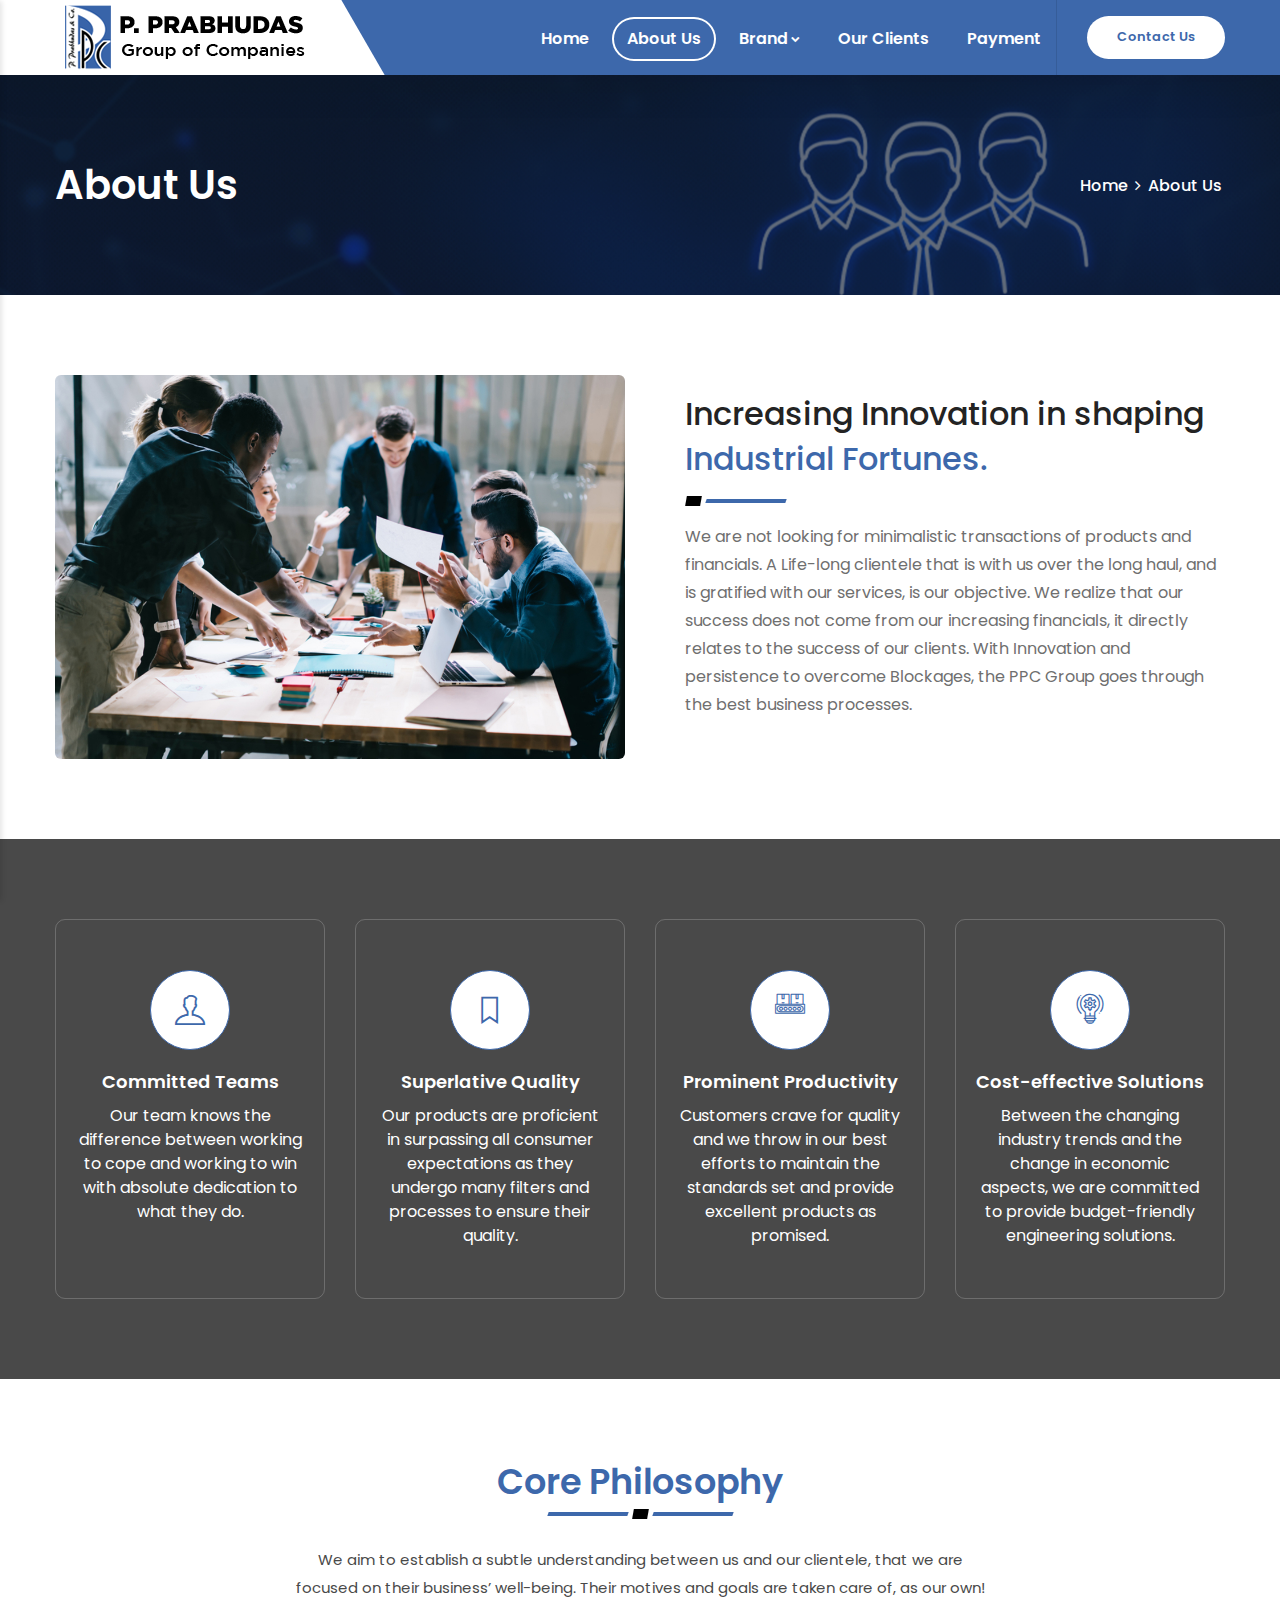
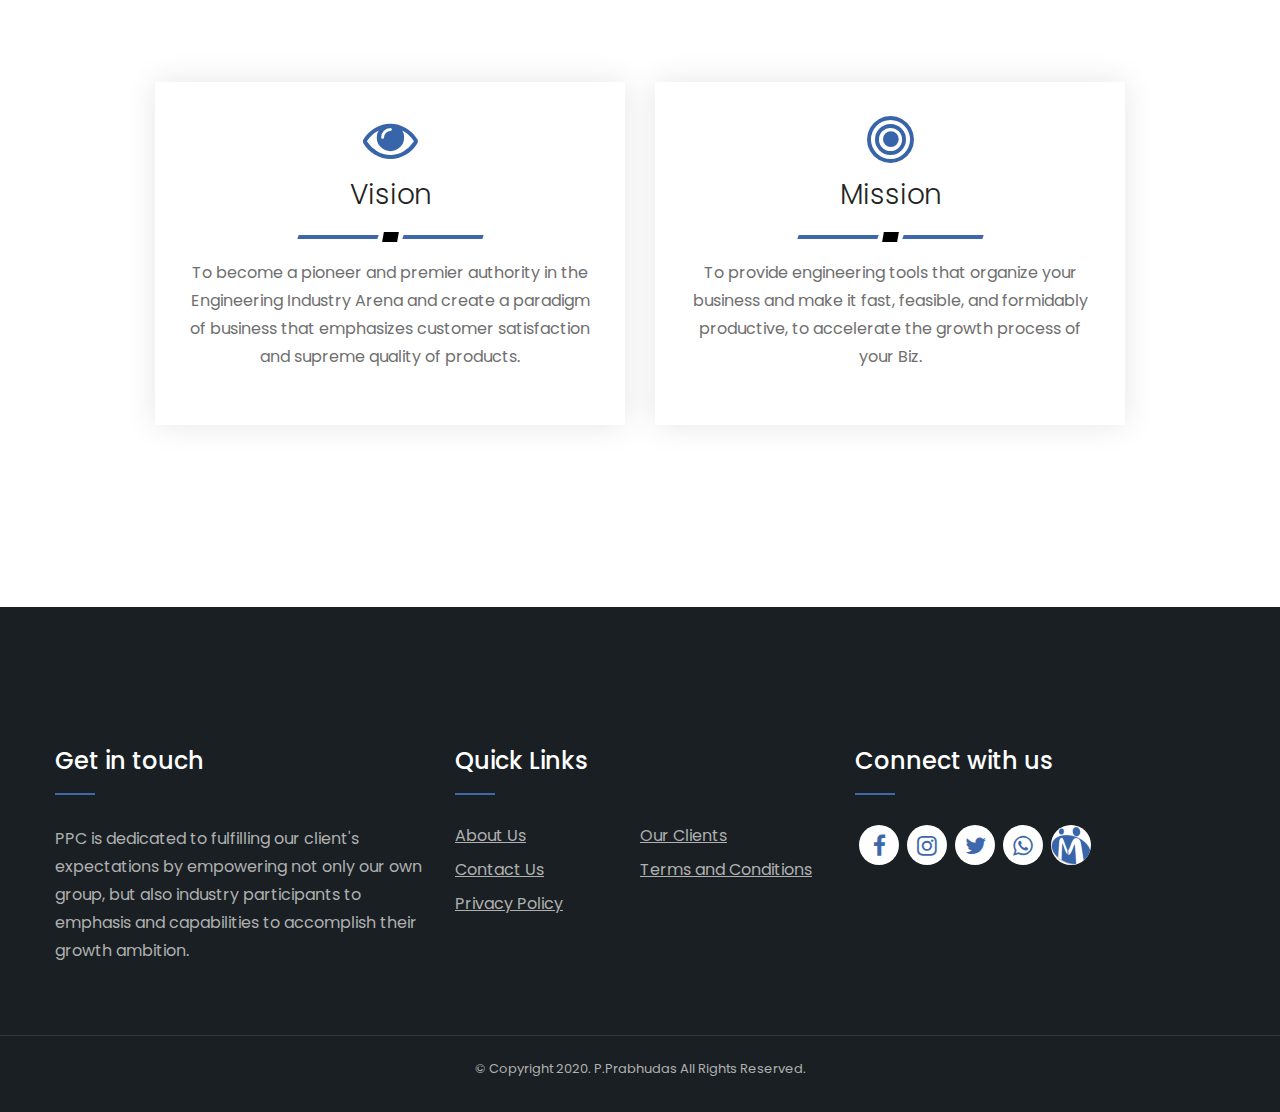
==== aboutus.html @ 8b1dc176 "template integrated" ====
<!DOCTYPE html>
<html lang="en">



<!-- Mirrored from ppcgroup.in/aboutus by HTTrack Website Copier/3.x [XR&CO'2014], Mon, 17 Feb 2025 06:10:16 GMT -->
<!-- Added by HTTrack --><meta http-equiv="content-type" content="text/html;charset=UTF-8" /><!-- /Added by HTTrack -->
<head>
	<meta charset="utf-8">
	<meta http-equiv="X-UA-Compatible" content="IE=edge">
	<meta name="keywords" content="" />
	<meta name="author" content="" />
	<meta name="robots" content="" />
	<meta name="description" content="P. Prabhudas Group of Companies" />
	<meta property="og:title" content="P. Prabhudas Group of Companies" />
	<meta property="og:description" content="P. Prabhudas Group of Companies" />
	<meta property="og:image" content="" />
	<meta name="format-detection" content="telephone=no">
	
	<!-- FAVICONS ICON -->
	<link rel="icon" href="assets/img/logo/favicon.png" type="image/x-icon" />
	<link rel="shortcut icon" type="image/x-icon" href="assets/img/logo/favicon.png" />
	
	<!-- PAGE TITLE HERE -->
	<title>P. Prabhudas Group of Companies</title>
	
	<!-- MOBILE SPECIFIC -->
	<meta name="viewport" content="width=device-width, initial-scale=1">
	
	<!--[if lt IE 9]>
	<script src="js/html5shiv.min.js"></script>
	<script src="js/respond.min.js"></script>
	<![endif]-->
	
		<!-- STYLESHEETS -->
	<link rel="stylesheet" type="text/css" href="assets/css/plugins.min.css">
	<link rel="stylesheet" type="text/css" href="assets/plugins/fontawesome/css/font-awesome.min.css">
	<link rel="stylesheet" type="text/css" href="assets/plugins/line-awesome/css/line-awesome.min.css">
	<link rel="stylesheet" type="text/css" href="assets/plugins/flaticon/flaticon.css">
	<link rel="stylesheet" type="text/css" href="assets/plugins/themify/themify-icons.css">
	<link rel="stylesheet" type="text/css" href="assets/css/style.min.css">
	<link class="skin" rel="stylesheet" type="text/css" href="assets/css/skin/skin-1.min.css">
	<link rel="stylesheet" type="text/css" href="assets/css/templete.min.css">
	<!-- Google Font -->
	<style>
	@import url('https://fonts.googleapis.com/css?family=Montserrat:100,100i,200,200i,300,300i,400,400i,500,500i,600,600i,700,700i,800,800i,900,900i|Open+Sans:300,300i,400,400i,600,600i,700,700i,800,800i|Playfair+Display:400,400i,700,700i,900,900i|Poppins:100,100i,200,200i,300,300i,400,400i,500,500i,600,600i,700,700i,800,800i,900,900i|Raleway:100,100i,200,200i,300,300i,400,400i,500,500i,600,600i,700,700i,800,800i,900,900i|Roboto+Condensed:300,300i,400,400i,700,700i|Roboto:100,100i,300,300i,400,400i,500,500i,700,700i,900,900i&amp;display=swap');
	</style>
	
	<!-- REVOLUTION SLIDER CSS -->
	<link rel="stylesheet" type="text/css" href="assets/plugins/revolution/revolution/css/revolution.min.css">
	
</head>
	<body id="bg">
	<div class="page-wraper">
		<div id="loading-area"></div>
		<!-- header -->
				<header class="site-header mo-left header navstyle2" style="height: 68px;">
		<!-- main header -->
        <div class="sticky-header main-bar-wraper header-curve navbar-expand-lg">
            <div class="main-bar clearfix bg-primary">
                <div class="container clearfix">
                    <!-- website logo -->
                    <div class="logo-header mostion logo-dark">
						<a href="index.html"><img src="assets/img/logo/logo.png" alt=""></a>
					</div>
                    <!-- nav toggle button -->
                    <button class="navbar-toggler collapsed navicon justify-content-end" type="button" data-toggle="collapse" data-target="#navbarNavDropdown" aria-controls="navbarNavDropdown" aria-expanded="false" aria-label="Toggle navigation">
						<span></span>
						<span></span>
						<span></span>
					</button>
                    <!-- extra nav -->
                  <div class="extra-nav">
						<a href="contactus.html" class="site-button">Contact Us</a>
                    </div>
					 
                    <!-- Quik search -->
                                       <!-- main nav -->
                    <div class="header-nav navbar-collapse collapse justify-content-end" id="navbarNavDropdown">
						<div class="logo-header d-md-block d-lg-none">
							<a href="index.html"><img src="assets/img/logo/logo.png" alt=""></a>
						</div>
                        <ul class="nav navbar-nav">	
							<li class=""><a href="index.html">Home </a></li>
							<li class="active"><a href="aboutus.html">About Us </a></li>
							<li class="">
									<a href="javascript:;">Brand<i class="fa fa-chevron-down"></i></a>
									<ul class="sub-menu">

																					<li><a href="https://www.bosch.com/"  target="_blank" >BOSCH</a>
											<!-- <li><a href="http://ppcgroup.in/brand_details/BOSCH">BOSCH</a> -->
														
										</li>
																					<li><a href="https://www.mbcc-group.com/"  target="_blank" > MASTER BUILDERS SOLUTIONS</a>
											<!-- <li><a href="http://ppcgroup.in/brand_details/+MASTER+BUILDERS+SOLUTIONS"> MASTER BUILDERS SOLUTIONS</a> -->
														
										</li>
																					<li><a href="https://www.cromwell.co.uk/"  target="_blank" >CROMWELL</a>
											<!-- <li><a href="http://ppcgroup.in/brand_details/CROMWELL">CROMWELL</a> -->
														
										</li>
																					<li><a href="#" >INGERSOLL RAND<i class="fa fa-angle-right"></i></a>
											<!-- <li><a href="http://ppcgroup.in/brand_details/INGERSOLL+RAND">INGERSOLL RAND<i class="fa fa-angle-right"></i></a> -->
																						<ul class="sub-menu tab-content">
																							<li>
													<a href="https://www.ingersollrand.com/en-in/air-compressor" target="_blank">Compressor System</a>
													
												</li>	
																								<li>
													<a href="https://www.ingersollrand.com/en-in/power-tools" target="_blank">Power Tools</a>
													
												</li>	
																								<li>
													<a href="https://www.ingersollrand.com/en-in/lifting-equipment-material-handling" target="_blank">Liffting & Material Handling</a>
													
												</li>	
																								<li>
													<a href="https://www.arozone.com/en-in" target="_blank">Air Operated Diaphragm &  Piston Pumps</a>
													
												</li>	
																							</ul>
														
										</li>
																					<li><a href="https://www.anjney.com/"  target="_blank" >ANJNEY TUBES INDIA</a>
											<!-- <li><a href="http://ppcgroup.in/brand_details/ANJNEY+TUBES+INDIA">ANJNEY TUBES INDIA</a> -->
														
										</li>
																					<li><a href="https://www.jungheinrich.in/"  target="_blank" >JUNGHEINRICH</a>
											<!-- <li><a href="http://ppcgroup.in/brand_details/JUNGHEINRICH">JUNGHEINRICH</a> -->
														
										</li>
																					<li><a href="https://www.grundfos.com/"  target="_blank" >GRUNDFOS</a>
											<!-- <li><a href="http://ppcgroup.in/brand_details/GRUNDFOS">GRUNDFOS</a> -->
														
										</li>
																					<li><a href="https://www.kaercher.com/in/"  target="_blank" >KARCHER</a>
											<!-- <li><a href="http://ppcgroup.in/brand_details/KARCHER">KARCHER</a> -->
														
										</li>
																					<li><a href="https://makita.in/"  target="_blank" >MAKITA</a>
											<!-- <li><a href="http://ppcgroup.in/brand_details/MAKITA">MAKITA</a> -->
														
										</li>
																					<li><a href="https://www.ipcworldwide.com/in/"  target="_blank" >IPC</a>
											<!-- <li><a href="http://ppcgroup.in/brand_details/IPC">IPC</a> -->
														
										</li>
																					<li><a href="https://www.fischer.in/en-in/"  target="_blank" >FISHCER</a>
											<!-- <li><a href="http://ppcgroup.in/brand_details/FISHCER">FISHCER</a> -->
														
										</li>
																					<li><a href="https://www.grindwellnorton.co.in/"  target="_blank" >GRINDWELL NORTON</a>
											<!-- <li><a href="http://ppcgroup.in/brand_details/GRINDWELL+NORTON">GRINDWELL NORTON</a> -->
														
										</li>
										
									</ul>
								</li>
								<li class=""><a href="ourclient.html">Our Clients</a></li>
								
								<li class=""><a href="payment.html">Payment</a></li>
							
						</ul>
						
                    </div>
                </div>
            </div>
        </div>
        <!-- main header END -->
    </header>
		<!-- header END -->
<!-- Content -->
    <div class="page-content bg-white">
		<!-- inner page banner -->
        <div class="dlab-bnr-inr overlay-black-middle text-center bg-pt" style="background-image:url(assets/img/banner/aboutus.jpg);">
            <div class="container">
                <div class="dlab-bnr-inr-entry align-m text-center">
                    <h1 class="text-white">About Us</h1>
					<!-- Breadcrumb row -->
					<div class="breadcrumb-row">
						<ul class="list-inline">
							<li><a href="index.html">Home</a></li>
							<li>About Us</li>
						</ul>
					</div>
					<!-- Breadcrumb row END -->
                </div>
            </div>
        </div>
        <!-- inner page banner END -->
        <!-- contact area -->
        <div class="content-block">
			<!-- About Services info -->
			<div class="section-full content-inner bg-white video-section" style="background-image:url('assets/images/background/bg-video.html');">
				<div class="container">
					<div class="section-content">
						<div class="row d-flex">
							<div class="col-lg-6 col-md-12 m-b30">
								<div class="video-bx">
									<img src="assets/img/compnay.jpg" alt="Signature">
									 
								</div>
							</div>
							<div class="col-lg-6 col-md-12 m-b30 align-self-center video-infobx">
								<div class="content-bx1">
									<h2 class="m-b15 title">Increasing Innovation in shaping <br><span class="text-primary"> Industrial Fortunes.</span></h2>
									<div class="dlab-separator-outer ">
								<div class="dlab-separator bg-black style-skew"></div>
							</div>
									<p class="">We are not looking for minimalistic transactions of products and financials. A Life-long clientele that is with us over the long haul, and is gratified with our services, is our objective. We realize that our success does not come from our increasing financials, it directly relates to the success of our clients. With Innovation and persistence to overcome Blockages, the PPC Group goes through the best business processes. </p>			
								</div>
							</div>
						</div>
					</div>
				</div>
			</div>
			<!-- About Services info END -->
			<!-- Counter -->
			<div class="section-full content-inner overlay-black-dark bg-img-fix" style="background-image:url(assets/images/background/bg1.html);">
                <div class="container">
                    <div class="section-content text-center text-white">
                         <div class="row">
                            <div class="col-lg-3 col-md-12 col-sm-12 m-b30">
                                <div class="counter-style-5">
                                    <div class="">
										<!-- <span class="counter">6810</span> -->
                                        <div class="icon-bx-sm text-primary bg-white radius border-1 m-b20"> <a href="#" class="icon-cell text-primary"><i class="ti-user"></i></a> </div>
									</div>
                                    <h5 class="text-center">Committed Teams</h5>
									<span class="counter-text">Our team knows the difference between working to cope and working to win with absolute dedication to what they do. <br> <br> </span>
                                </div>
                            </div>
                            <div class="col-lg-3 col-md-12 col-sm-12 m-b30">
                                <div class="counter-style-5">
									<div class="">
                                    <div class="icon-bx-sm text-primary bg-white radius border-1 m-b20"> <a href="#" class="icon-cell text-primary"><i class="ti-bookmark"></i></a> </div>
									</div>
                                    <h5 class="text-center">Superlative Quality</h5>
									<span class="counter-text">Our products are proficient in surpassing all consumer expectations as they undergo many filters and processes to ensure their quality.</span>
								</div>
                            </div>
                            <div class="col-lg-3 col-md-12 col-sm-12 m-b30">
                                <div class="counter-style-5">
									<div class="">
                                    <div class="icon-bx-sm text-primary bg-white radius border-1 m-b20"> <a href="#" class="icon-cell text-primary"><i class="flaticon-product"></i></a> </div>
                                    <h5 class="text-center">Prominent Productivity</h5>
									</div>
									<span class="counter-text">Customers crave for quality and we throw in our best efforts to maintain the standards set and provide excellent products as promised.</span>
								</div>
                            </div>
                            <div class="col-lg-3 col-md-12 col-sm-12 m-b30">
                                <div class="counter-style-5">
									<div class="">
									<div class="icon-bx-sm text-primary bg-white radius border-1 m-b20"> <a href="#" class="icon-cell text-primary"><i class="flaticon-idea"></i></a> </div>
                                    <h5 class="text-center">Cost-effective Solutions</h5>
									</div>
									<span class="counter-text">Between the changing industry trends and the change in economic aspects, we are committed to provide budget-friendly engineering solutions.</span>
								</div>
                            </div>
                        </div>
                    </div>
                </div>
            </div>
			<!-- Counter END -->
		
			<!-- Price Table -->
			<div class="section-full content-inner-2 bg-white">
				<div class="container">
					<div class="section-head text-black text-center">
                        <h2 class="title text-primary">Core <span class="text-primary">Philosophy</span></h2>
						<div class="dlab-separator-outer ">
								<div class="dlab-separator bg-black style-skew"></div>
							</div>
                        <!-- <h2 class="title"></h2> -->
						<p>We aim to establish a subtle understanding between us and our clientele, that we are focused on their business’ well-being. Their motives and goals are taken care of, as our own! </p>
					</div>
 

					<div class="section-content box-sort-in button-example pricingtable-style2-area m-t80">
						<div class="pricingtable-row">
							<div class="row max-w1000 m-auto">
								<div class="col-sm-12 col-md-6 col-lg-6 ">
									<div class="pricingtable-wrapper style2 bg-white">
										<div class="pricingtable-inner">
											<div class="pricingtable-price"> 
                                                <i class="fa fa-eye custom-cs"></i>
												<h3 class="font-weight-300 m-t10">Vision</h3>
												<div class="dlab-separator-outer ">
								<div class="dlab-separator bg-black style-skew"></div>
							</div>
											</div>
											<p>To become a pioneer and premier authority in the Engineering Industry Arena and create a paradigm of business that emphasizes customer satisfaction and supreme quality of products.</p>
											<div class="m-t20"> 
												<!-- <a href="#" class="site-button radius-xl"><span class="p-lr30">Sign Up</span></a>  -->
											</div>
										</div>
									</div>
								</div>
							 
								<div class="col-sm-12 col-md-6 col-lg-6  ">
									<div class="pricingtable-wrapper style2 bg-white">
										<div class="pricingtable-inner">
											<div class="pricingtable-price"> 
												<i class="fa fa-bullseye custom-cs"></i>
												<h3 class="font-weight-300 m-t10 ">Mission</h3>
												<div class="dlab-separator-outer ">
								<div class="dlab-separator bg-black style-skew"></div>
							</div>
                                             
											</div>
											<p>To provide engineering tools that organize your business and make it fast, feasible, and formidably productive, to accelerate the growth process of your Biz.</p>
											<div class="m-t20"> 
												<!-- <a href="#" class="site-button radius-xl"><span class="p-lr30">Sign Up</span></a>  -->
											</div>
										</div>
									</div>
								</div>
							</div>
						</div>
					</div>
				</div>
			</div>
			<!-- Price Table END -->
		 
		</div>
		<!-- contact area END -->
    </div>
    <!-- Content END -->


    

    <!-- Footer -->
    <footer class="site-footer style1">
        <!-- newsletter part -->
        <div class="dlab-newsletter">
            <div class="container">
                <div class="ft-contact wow fadeIn" data-wow-duration="2s" data-wow-delay="0.6s">
					<div class="ft-contact-bx">
						<img src="assets/images/icon/icon1.png" alt=""/>
						<h4 class="title">Address</h4>
						<p>'Power House', 3/12, Bhaktinagar Station Plot, Rajkot - 360002</p>
					</div>
					<div class="ft-contact-bx">
						<img src="assets/images/icon/icon2.png" alt=""/>
						<h4 class="title">Phone</h4>
						<p>0281-2461130 / 2461131</p>
					</div>
					<div class="ft-contact-bx">
						<img src="assets/images/icon/icon3.png" alt=""/>
						<h4 class="title">Email Contact</h4>
						<p>ir@ppcgroup.in <br> bosch@ppcgroup.in</p>
					</div>
				</div>
            </div>
        </div>
        <!-- footer top part -->
        <div class="footer-top" style="background-image:url(assets/images/background/bg2.html); background-size: contain;">
            <div class="container">
                <div class="row">
                    <div class="col-md-4 col-sm-12">
                        <div class="widget widget_about">
							<h4 class="footer-title">Get in touch</h4>
                            <!-- <p>We P.Prabhudas Group are committed to providing best-in-class products and services from our Diversified business to our strong customer base.</p>  -->
                            <p>PPC is dedicated to fulfilling our client's expectations by empowering not only our own group, but also industry participants to emphasis and capabilities to accomplish their growth ambition.</p>
                        </div>
                    </div>
                    <div class="col-md-4 col-sm-12">
                        <div class="widget">
                            <h4 class="footer-title">Quick Links</h4>
                            <ul class="list-2">
                            <li><a href="aboutus.html">About Us </a></li>
							<!-- <li><a href="http://ppcgroup.in/products">Product</a></li> -->
							<li><a href="ourclient.html">Our Clients</a></li>
							<li><a href="contactus.html">Contact Us</a></li>
                            <li><a href="Term-Conditions.html">Terms and Conditions</a></li>
                            <li><a href="Privacy-Policy.html">Privacy Policy</a></li>
                            
                        </ul>
                        </div>
                    </div>
                    <div class="col-md-4 col-sm-12">
                        <div class="widget widget_subscribe">
                            <h4 class="footer-title">Connect with us</h4>
							<ul class="soc_link">
                                <li><a href="https://www.facebook.com/ppcgrouprj" target="_blank" class="site-button facebook sharp "><i class="fa fa-facebook fot_so_ic"></i></a></li>
                                <li><a href="https://www.instagram.com/prabhudas_ppc/?hl=en" target="_blank" class="site-button instagram sharp "><i class="fa fa-instagram fot_so_ic"></i></a></li>
                                <li><a href="https://twitter.com/PrabhudasOf" target="_blank" class="site-button twitter sharp "><i class="fa fa-twitter fot_so_ic"></i></a></li>
                                <li><a href="https://api.whatsapp.com/send?phone=9824210451&amp;text=Hi,+Welcome+to+PPC" target="_blank" class="site-button whatsapp sharp "><i class="fa fa-whatsapp fot_so_ic"></i></a></li>
                                <li><a href="https://www.indiamart.com/p-prabhudas-engineering-limited/?pos=1&amp;kwd=p%20prabhudas%20engineering%20pvt%20ltd&amp;tags=||||7423.2134||company" target="_blank"><img class="ind-mart" src="assets/img/indiamart-og1.png" alt=""></a></li>
                            </ul>
                            
                        </div>
                    </div>
                </div>
            </div>
        </div>
        <!-- footer bottom part -->
        <div class="footer-bottom footer-line">
            <div class="container">
                <div class="footer-bottom-in">
                    <div ><a href="index.html"><p class="text-c">© Copyright 2020. P.Prabhudas All Rights Reserved.</p></a></div>
               
					<!-- <div class="footer-bottom-social">
						<ul class="dlab-social-icon dez-border">
							<li><a class="fa fa-facebook" href="#"></a></li>
							<li><a class="fa fa-twitter" href="#"></a></li>
							<li><a class="fa fa-linkedin" href="#"></a></li>
							<li><a class="fa fa-pinterest" href="#"></a></li>
						</ul>
					</div> -->
                </div>
            </div>
        </div>
    </footer>
    <!-- Footer END -->
    <button class="scroltop icon-up" type="button"><i class="fa fa-arrow-up"></i></button>
</div>
<!-- JAVASCRIPT FILES ========================================= -->
<script src="assets/js/combining.js"></script><!-- CONTACT JS  -->
<script src="assets/js/jquery.lazy.min.js"></script>
<!-- REVOLUTION JS FILES -->
<script src="assets/plugins/revolution/revolution/js/jquery.themepunch.tools.min.js"></script>
<script src="assets/plugins/revolution/revolution/js/jquery.themepunch.revolution.min.js"></script>
<script src="assets/js/rev.slider.js"></script>
<script>
jQuery(document).ready(function() {
	'use strict';
	dz_rev_slider_2();	
	$('.lazy').Lazy();
});	/*ready*/
</script>
</body>



<!-- Mirrored from ppcgroup.in/aboutus by HTTrack Website Copier/3.x [XR&CO'2014], Mon, 17 Feb 2025 06:10:21 GMT -->
</html>
---- assets/plugins/line-awesome/css/line-awesome.min.css ----
/*!
 *  Line Awesome 1.1.0 by @icons_8 - https://icons8.com/line-awesome
 *  License - https://icons8.com/good-boy-license/ (Font: SIL OFL 1.1, CSS: MIT License)
 *
 * Made with love by Icons8 [ https://icons8.com/ ] using FontCustom [ https://github.com/FontCustom/fontcustom ]
 *
 * Contacts:
 *    [ https://icons8.com/contact ]
 *
 * Follow Icon8 on
 *    Twitter [ https://twitter.com/icons_8 ]
 *    Facebook [ https://www.facebook.com/Icons8 ]
 *    Google+ [ https://plus.google.com/+Icons8 ]
 *    GitHub [ https://github.com/icons8 ]
 */.la,.la-stack{display:inline-block}.la-fw,.la-li{text-align:center}@font-face{font-family:LineAwesome;src:url(../fonts/line-awesomeeb4feb4f.eot?v=1.1.);src:url(../fonts/line-awesome01760176.eot??v=1.1.#iefix) format("embedded-opentype"),url(../fonts/line-awesomeeb4feb4f.woff2?v=1.1.) format("woff2"),url(../fonts/line-awesomeeb4feb4f.woff?v=1.1.) format("woff"),url(../fonts/line-awesomeeb4feb4f.ttf?v=1.1.) format("truetype"),url(../fonts/line-awesomeeb4feb4f.svg?v=1.1.#fa) format("svg");font-weight:400;font-style:normal}@media screen and (-webkit-min-device-pixel-ratio:0){@font-face{font-family:LineAwesome;src:url(../fonts/line-awesomeeb4feb4f.svg?v=1.1.#fa) format("svg")}}.la{font:normal normal normal 16px/1 LineAwesome;font-size:inherit;text-decoration:inherit;text-rendering:optimizeLegibility;text-transform:none;-moz-osx-font-smoothing:grayscale;-webkit-font-smoothing:antialiased;font-smoothing:antialiased}.la-lg{font-size:1.33333333em;line-height:.75em;vertical-align:-15%}.la-2x{font-size:2em}.la-3x{font-size:3em}.la-4x{font-size:4em}.la-5x{font-size:5em}.la-fw{width:1.28571429em}.la-ul{padding-left:0;margin-left:2.14285714em;list-style-type:none}.la-ul>li{position:relative}.la-li{position:absolute;left:-2.14285714em;width:2.14285714em;top:.14285714em}.la-li.la-lg{left:-1.85714286em}.la-border{padding:.2em .25em .15em;border:.08em solid #eee;border-radius:.1em}.pull-right{float:right}.pull-left{float:left}.li.pull-left{margin-right:.3em}.li.pull-right{margin-left:.3em}.la-spin{-webkit-animation:fa-spin 2s infinite linear;animation:fa-spin 2s infinite linear}@-webkit-keyframes fa-spin{0%{-webkit-transform:rotate(0);transform:rotate(0)}100%{-webkit-transform:rotate(359deg);transform:rotate(359deg)}}@keyframes fa-spin{0%{-webkit-transform:rotate(0);transform:rotate(0)}100%{-webkit-transform:rotate(359deg);transform:rotate(359deg)}}.la-rotate-90{filter:progid:DXImageTransform.Microsoft.BasicImage(rotation=1);-webkit-transform:rotate(90deg);-ms-transform:rotate(90deg);transform:rotate(90deg)}.la-rotate-180{filter:progid:DXImageTransform.Microsoft.BasicImage(rotation=2);-webkit-transform:rotate(180deg);-ms-transform:rotate(180deg);transform:rotate(180deg)}.la-rotate-270{filter:progid:DXImageTransform.Microsoft.BasicImage(rotation=3);-webkit-transform:rotate(270deg);-ms-transform:rotate(270deg);transform:rotate(270deg)}.la-flip-horizontal{filter:progid:DXImageTransform.Microsoft.BasicImage(rotation=0, mirror=1);-webkit-transform:scale(-1,1);-ms-transform:scale(-1,1);transform:scale(-1,1)}.la-flip-vertical{filter:progid:DXImageTransform.Microsoft.BasicImage(rotation=2, mirror=1);-webkit-transform:scale(1,-1);-ms-transform:scale(1,-1);transform:scale(1,-1)}:root .la-flip-horizontal,:root .la-flip-vertical,:root .la-rotate-180,:root .la-rotate-270,:root .la-rotate-90{filter:none}.la-stack{position:relative;width:2em;height:2em;line-height:2em;vertical-align:middle}.la-stack-1x,.la-stack-2x{position:absolute;left:0;width:100%;text-align:center}.la-stack-1x{line-height:inherit}.la-stack-2x{font-size:2em}.la-inverse{color:#fff}.la-500px:before{content:"\f100"}.la-adjust:before{content:"\f101"}.la-adn:before{content:"\f102"}.la-align-center:before{content:"\f103"}.la-align-justify:before{content:"\f104"}.la-align-left:before{content:"\f105"}.la-align-right:before{content:"\f106"}.la-amazon:before{content:"\f107"}.la-ambulance:before{content:"\f108"}.la-anchor:before{content:"\f109"}.la-android:before{content:"\f10a"}.la-angellist:before{content:"\f10b"}.la-angle-double-down:before{content:"\f10c"}.la-angle-double-left:before{content:"\f10d"}.la-angle-double-right:before{content:"\f10e"}.la-angle-double-up:before{content:"\f10f"}.la-angle-down:before{content:"\f110"}.la-angle-left:before{content:"\f111"}.la-angle-right:before{content:"\f112"}.la-angle-up:before{content:"\f113"}.la-apple:before{content:"\f114"}.la-archive:before{content:"\f115"}.la-area-chart:before{content:"\f116"}.la-arrow-circle-down:before{content:"\f117"}.la-arrow-circle-left:before{content:"\f118"}.la-arrow-circle-o-down:before{content:"\f119"}.la-arrow-circle-o-left:before{content:"\f11a"}.la-arrow-circle-o-right:before{content:"\f11b"}.la-arrow-circle-o-up:before{content:"\f11c"}.la-arrow-circle-right:before{content:"\f11d"}.la-arrow-circle-up:before{content:"\f11e"}.la-arrow-down:before{content:"\f11f"}.la-arrow-left:before{content:"\f120"}.la-arrow-right:before{content:"\f121"}.la-arrow-up:before{content:"\f122"}.la-arrows:before{content:"\f123"}.la-arrows-alt:before{content:"\f124"}.la-arrows-h:before{content:"\f125"}.la-arrows-v:before{content:"\f126"}.la-asterisk:before{content:"\f127"}.la-at:before{content:"\f128"}.la-automobile:before{content:"\f129"}.la-backward:before{content:"\f12a"}.la-balance-scale:before{content:"\f12b"}.la-ban:before{content:"\f12c"}.la-bank:before{content:"\f12d"}.la-bar-chart:before{content:"\f12e"}.la-bar-chart-o:before{content:"\f12f"}.la-barcode:before{content:"\f130"}.la-bars:before{content:"\f131"}.la-battery-0:before{content:"\f132"}.la-battery-1:before{content:"\f133"}.la-battery-2:before{content:"\f134"}.la-battery-3:before{content:"\f135"}.la-battery-4:before{content:"\f136"}.la-battery-empty:before{content:"\f137"}.la-battery-full:before{content:"\f138"}.la-battery-half:before{content:"\f139"}.la-battery-quarter:before{content:"\f13a"}.la-battery-three-quarters:before{content:"\f13b"}.la-bed:before{content:"\f13c"}.la-beer:before{content:"\f13d"}.la-behance:before{content:"\f13e"}.la-behance-square:before{content:"\f13f"}.la-bell:before{content:"\f140"}.la-bell-o:before{content:"\f141"}.la-bell-slash:before{content:"\f142"}.la-bell-slash-o:before{content:"\f143"}.la-bicycle:before{content:"\f144"}.la-binoculars:before{content:"\f145"}.la-birthday-cake:before{content:"\f146"}.la-bitbucket:before{content:"\f147"}.la-bitbucket-square:before{content:"\f148"}.la-bitcoin:before{content:"\f149"}.la-black-tie:before{content:"\f14a"}.la-bold:before{content:"\f14b"}.la-bolt:before{content:"\f14c"}.la-bomb:before{content:"\f14d"}.la-book:before{content:"\f14e"}.la-bookmark:before{content:"\f14f"}.la-bookmark-o:before{content:"\f150"}.la-briefcase:before{content:"\f151"}.la-btc:before{content:"\f152"}.la-bug:before{content:"\f153"}.la-building:before{content:"\f154"}.la-building-o:before{content:"\f155"}.la-bullhorn:before{content:"\f156"}.la-bullseye:before{content:"\f157"}.la-bus:before{content:"\f158"}.la-buysellads:before{content:"\f159"}.la-cab:before{content:"\f15a"}.la-calculator:before{content:"\f15b"}.la-calendar:before{content:"\f15c"}.la-calendar-check-o:before{content:"\f15d"}.la-calendar-minus-o:before{content:"\f15e"}.la-calendar-o:before{content:"\f15f"}.la-calendar-plus-o:before{content:"\f160"}.la-calendar-times-o:before{content:"\f161"}.la-camera:before{content:"\f162"}.la-camera-retro:before{content:"\f163"}.la-car:before{content:"\f164"}.la-caret-down:before{content:"\f165"}.la-caret-left:before{content:"\f166"}.la-caret-right:before{content:"\f167"}.la-caret-square-o-down:before,.la-toggle-down:before{content:"\f168"}.la-caret-square-o-left:before,.la-toggle-left:before{content:"\f169"}.la-caret-square-o-right:before,.la-toggle-right:before{content:"\f16a"}.la-caret-square-o-up:before,.la-toggle-up:before{content:"\f16b"}.la-caret-up:before{content:"\f16c"}.la-cart-arrow-down:before{content:"\f16d"}.la-cart-plus:before{content:"\f16e"}.la-cc:before{content:"\f16f"}.la-cc-amex:before{content:"\f170"}.la-cc-diners-club:before{content:"\f171"}.la-cc-discover:before{content:"\f172"}.la-cc-jcb:before{content:"\f173"}.la-cc-mastercard:before{content:"\f174"}.la-cc-paypal:before{content:"\f175"}.la-cc-stripe:before{content:"\f176"}.la-cc-visa:before{content:"\f177"}.la-certificate:before{content:"\f178"}.la-chain:before{content:"\f179"}.la-chain-broken:before{content:"\f17a"}.la-check:before{content:"\f17b"}.la-check-circle:before{content:"\f17c"}.la-check-circle-o:before{content:"\f17d"}.la-check-square:before{content:"\f17e"}.la-check-square-o:before{content:"\f17f"}.la-chevron-circle-down:before{content:"\f180"}.la-chevron-circle-left:before{content:"\f181"}.la-chevron-circle-right:before{content:"\f182"}.la-chevron-circle-up:before{content:"\f183"}.la-chevron-down:before{content:"\f184"}.la-chevron-left:before{content:"\f185"}.la-chevron-right:before{content:"\f186"}.la-chevron-up:before{content:"\f187"}.la-child:before{content:"\f188"}.la-chrome:before{content:"\f189"}.la-circle:before{content:"\f18a"}.la-circle-o:before{content:"\f18b"}.la-circle-o-notch:before{content:"\f18c"}.la-circle-thin:before{content:"\f18d"}.la-clipboard:before{content:"\f18e"}.la-clock-o:before{content:"\f18f"}.la-clone:before{content:"\f190"}.la-close:before{content:"\f191"}.la-cloud:before{content:"\f192"}.la-cloud-download:before{content:"\f193"}.la-cloud-upload:before{content:"\f194"}.la-cny:before{content:"\f195"}.la-code:before{content:"\f196"}.la-code-fork:before{content:"\f197"}.la-codepen:before{content:"\f198"}.la-coffee:before{content:"\f199"}.la-cog:before{content:"\f19a"}.la-cogs:before{content:"\f19b"}.la-columns:before{content:"\f19c"}.la-comment:before{content:"\f19d"}.la-comment-o:before{content:"\f19e"}.la-commenting:before{content:"\f19f"}.la-commenting-o:before{content:"\f1a0"}.la-comments:before{content:"\f1a1"}.la-comments-o:before{content:"\f1a2"}.la-compass:before{content:"\f1a3"}.la-compress:before{content:"\f1a4"}.la-connectdevelop:before{content:"\f1a5"}.la-contao:before{content:"\f1a6"}.la-copy:before{content:"\f1a7"}.la-copyright:before{content:"\f1a8"}.la-creative-commons:before{content:"\f1a9"}.la-credit-card:before{content:"\f1aa"}.la-crop:before{content:"\f1ab"}.la-crosshairs:before{content:"\f1ac"}.la-css3:before{content:"\f1ad"}.la-cube:before{content:"\f1ae"}.la-cubes:before{content:"\f1af"}.la-cut:before{content:"\f1b0"}.la-cutlery:before{content:"\f1b1"}.la-dashboard:before{content:"\f1b2"}.la-dashcube:before{content:"\f1b3"}.la-database:before{content:"\f1b4"}.la-dedent:before{content:"\f1b5"}.la-delicious:before{content:"\f1b6"}.la-desktop:before{content:"\f1b7"}.la-deviantart:before{content:"\f1b8"}.la-diamond:before{content:"\f1b9"}.la-digg:before{content:"\f1ba"}.la-dollar:before{content:"\f1bb"}.la-dot-circle-o:before{content:"\f1bc"}.la-download:before{content:"\f1bd"}.la-dribbble:before{content:"\f1be"}.la-dropbox:before{content:"\f1bf"}.la-drupal:before{content:"\f1c0"}.la-edit:before{content:"\f1c1"}.la-eject:before{content:"\f1c2"}.la-ellipsis-h:before{content:"\f1c3"}.la-ellipsis-v:before{content:"\f1c4"}.la-empire:before,.la-ge:before{content:"\f1c5"}.la-envelope:before{content:"\f1c6"}.la-envelope-o:before{content:"\f1c7"}.la-envelope-square:before{content:"\f1c8"}.la-eraser:before{content:"\f1c9"}.la-eur:before{content:"\f1ca"}.la-euro:before{content:"\f1cb"}.la-exchange:before{content:"\f1cc"}.la-exclamation:before{content:"\f1cd"}.la-exclamation-circle:before{content:"\f1ce"}.la-exclamation-triangle:before{content:"\f1cf"}.la-expand:before{content:"\f1d0"}.la-expeditedssl:before{content:"\f1d1"}.la-external-link:before{content:"\f1d2"}.la-external-link-square:before{content:"\f1d3"}.la-eye:before{content:"\f1d4"}.la-eye-slash:before{content:"\f1d5"}.la-eyedropper:before{content:"\f1d6"}.la-facebook-f:before,.la-facebook:before{content:"\f1d7"}.la-facebook-official:before{content:"\f1d8"}.la-facebook-square:before{content:"\f1d9"}.la-fast-backward:before{content:"\f1da"}.la-fast-forward:before{content:"\f1db"}.la-fax:before{content:"\f1dc"}.la-female:before{content:"\f1dd"}.la-fighter-jet:before{content:"\f1de"}.la-file:before{content:"\f1df"}.la-file-archive-o:before{content:"\f1e0"}.la-file-audio-o:before{content:"\f1e1"}.la-file-code-o:before{content:"\f1e2"}.la-file-excel-o:before{content:"\f1e3"}.la-file-image-o:before{content:"\f1e4"}.la-file-movie-o:before{content:"\f1e5"}.la-file-o:before{content:"\f1e6"}.la-file-pdf-o:before{content:"\f1e7"}.la-file-photo-o:before{content:"\f1e8"}.la-file-picture-o:before{content:"\f1e9"}.la-file-powerpoint-o:before{content:"\f1ea"}.la-file-sound-o:before{content:"\f1eb"}.la-file-text:before{content:"\f1ec"}.la-file-text-o:before{content:"\f1ed"}.la-file-video-o:before{content:"\f1ee"}.la-file-word-o:before{content:"\f1ef"}.la-file-zip-o:before{content:"\f1f0"}.la-files-o:before{content:"\f1f1"}.la-film:before{content:"\f1f2"}.la-filter:before{content:"\f1f3"}.la-fire:before{content:"\f1f4"}.la-fire-extinguisher:before{content:"\f1f5"}.la-firefox:before{content:"\f1f6"}.la-flag:before{content:"\f1f7"}.la-flag-checkered:before{content:"\f1f8"}.la-flag-o:before{content:"\f1f9"}.la-flash:before{content:"\f1fa"}.la-flask:before{content:"\f1fb"}.la-flickr:before{content:"\f1fc"}.la-floppy-o:before{content:"\f1fd"}.la-folder:before{content:"\f1fe"}.la-folder-o:before{content:"\f1ff"}.la-folder-open:before{content:"\f200"}.la-folder-open-o:before{content:"\f201"}.la-font:before{content:"\f202"}.la-fonticons:before{content:"\f203"}.la-forumbee:before{content:"\f204"}.la-forward:before{content:"\f205"}.la-foursquare:before{content:"\f206"}.la-frown-o:before{content:"\f207"}.la-futbol-o:before,.la-soccer-ball-o:before{content:"\f208"}.la-gamepad:before{content:"\f209"}.la-gavel:before{content:"\f20a"}.la-gbp:before{content:"\f20b"}.la-gear:before{content:"\f20c"}.la-gears:before{content:"\f20d"}.la-genderless:before{content:"\f20e"}.la-get-pocket:before{content:"\f20f"}.la-gg:before{content:"\f210"}.la-gg-circle:before{content:"\f211"}.la-gift:before{content:"\f212"}.la-git:before{content:"\f213"}.la-git-square:before{content:"\f214"}.la-github:before{content:"\f215"}.la-github-alt:before{content:"\f216"}.la-github-square:before{content:"\f217"}.la-glass:before{content:"\f218"}.la-globe:before{content:"\f219"}.la-google:before{content:"\f21a"}.la-google-plus:before{content:"\f21b"}.la-google-plus-square:before{content:"\f21c"}.la-google-wallet:before{content:"\f21d"}.la-graduation-cap:before{content:"\f21e"}.la-gittip:before,.la-gratipay:before{content:"\f21f"}.la-group:before{content:"\f220"}.la-h-square:before{content:"\f221"}.la-hacker-news:before{content:"\f222"}.la-hand-grab-o:before{content:"\f223"}.la-hand-lizard-o:before{content:"\f224"}.la-hand-o-down:before{content:"\f225"}.la-hand-o-left:before{content:"\f226"}.la-hand-o-right:before{content:"\f227"}.la-hand-o-up:before{content:"\f228"}.la-hand-paper-o:before{content:"\f229"}.la-hand-peace-o:before{content:"\f22a"}.la-hand-pointer-o:before{content:"\f22b"}.la-hand-rock-o:before{content:"\f22c"}.la-hand-scissors-o:before{content:"\f22d"}.la-hand-spock-o:before{content:"\f22e"}.la-hand-stop-o:before{content:"\f22f"}.la-hdd-o:before{content:"\f230"}.la-header:before{content:"\f231"}.la-headphones:before{content:"\f232"}.la-heart:before{content:"\f233"}.la-heart-o:before{content:"\f234"}.la-heartbeat:before{content:"\f235"}.la-history:before{content:"\f236"}.la-home:before{content:"\f237"}.la-hospital-o:before{content:"\f238"}.la-hotel:before{content:"\f239"}.la-hourglass:before{content:"\f23a"}.la-hourglass-1:before{content:"\f23b"}.la-hourglass-2:before{content:"\f23c"}.la-hourglass-3:before{content:"\f23d"}.la-hourglass-end:before{content:"\f23e"}.la-hourglass-half:before{content:"\f23f"}.la-hourglass-o:before{content:"\f240"}.la-hourglass-start:before{content:"\f241"}.la-houzz:before{content:"\f242"}.la-html5:before{content:"\f243"}.la-i-cursor:before{content:"\f244"}.la-ils:before{content:"\f245"}.la-image:before{content:"\f246"}.la-inbox:before{content:"\f247"}.la-indent:before{content:"\f248"}.la-industry:before{content:"\f249"}.la-info:before{content:"\f24a"}.la-info-circle:before{content:"\f24b"}.la-inr:before{content:"\f24c"}.la-instagram:before{content:"\f24d"}.la-institution:before{content:"\f24e"}.la-internet-explorer:before{content:"\f24f"}.la-ioxhost:before{content:"\f250"}.la-italic:before{content:"\f251"}.la-joomla:before{content:"\f252"}.la-jpy:before{content:"\f253"}.la-jsfiddle:before{content:"\f254"}.la-key:before{content:"\f255"}.la-keyboard-o:before{content:"\f256"}.la-krw:before{content:"\f257"}.la-language:before{content:"\f258"}.la-laptop:before{content:"\f259"}.la-lastfm:before{content:"\f25a"}.la-lastfm-square:before{content:"\f25b"}.la-leaf:before{content:"\f25c"}.la-leanpub:before{content:"\f25d"}.la-legal:before{content:"\f25e"}.la-lemon-o:before{content:"\f25f"}.la-level-down:before{content:"\f260"}.la-level-up:before{content:"\f261"}.la-life-bouy:before{content:"\f262"}.la-life-buoy:before{content:"\f263"}.la-life-ring:before,.la-support:before{content:"\f264"}.la-life-saver:before{content:"\f265"}.la-lightbulb-o:before{content:"\f266"}.la-line-chart:before{content:"\f267"}.la-link:before{content:"\f268"}.la-linkedin:before{content:"\f269"}.la-linkedin-square:before{content:"\f26a"}.la-linux:before{content:"\f26b"}.la-list:before{content:"\f26c"}.la-list-alt:before{content:"\f26d"}.la-list-ol:before{content:"\f26e"}.la-list-ul:before{content:"\f26f"}.la-location-arrow:before{content:"\f270"}.la-lock:before{content:"\f271"}.la-long-arrow-down:before{content:"\f272"}.la-long-arrow-left:before{content:"\f273"}.la-long-arrow-right:before{content:"\f274"}.la-long-arrow-up:before{content:"\f275"}.la-magic:before{content:"\f276"}.la-magnet:before{content:"\f277"}.la-mail-forward:before{content:"\f278"}.la-mail-reply:before{content:"\f279"}.la-mail-reply-all:before{content:"\f27a"}.la-male:before{content:"\f27b"}.la-map:before{content:"\f27c"}.la-map-marker:before{content:"\f27d"}.la-map-o:before{content:"\f27e"}.la-map-pin:before{content:"\f27f"}.la-map-signs:before{content:"\f280"}.la-mars:before{content:"\f281"}.la-mars-double:before{content:"\f282"}.la-mars-stroke:before{content:"\f283"}.la-mars-stroke-h:before{content:"\f284"}.la-mars-stroke-v:before{content:"\f285"}.la-maxcdn:before{content:"\f286"}.la-meanpath:before{content:"\f287"}.la-medium:before{content:"\f288"}.la-medkit:before{content:"\f289"}.la-meh-o:before{content:"\f28a"}.la-mercury:before{content:"\f28b"}.la-microphone:before{content:"\f28c"}.la-microphone-slash:before{content:"\f28d"}.la-minus:before{content:"\f28e"}.la-minus-circle:before{content:"\f28f"}.la-minus-square:before{content:"\f290"}.la-minus-square-o:before{content:"\f291"}.la-mobile:before{content:"\f292"}.la-mobile-phone:before{content:"\f293"}.la-money:before{content:"\f294"}.la-moon-o:before{content:"\f295"}.la-mortar-board:before{content:"\f296"}.la-motorcycle:before{content:"\f297"}.la-mouse-pointer:before{content:"\f298"}.la-music:before{content:"\f299"}.la-navicon:before{content:"\f29a"}.la-neuter:before{content:"\f29b"}.la-newspaper-o:before{content:"\f29c"}.la-object-group:before{content:"\f29d"}.la-object-ungroup:before{content:"\f29e"}.la-odnoklassniki:before{content:"\f29f"}.la-odnoklassniki-square:before{content:"\f2a0"}.la-opencart:before{content:"\f2a1"}.la-openid:before{content:"\f2a2"}.la-opera:before{content:"\f2a3"}.la-optin-monster:before{content:"\f2a4"}.la-outdent:before{content:"\f2a5"}.la-pagelines:before{content:"\f2a6"}.la-paint-brush:before{content:"\f2a7"}.la-paper-plane:before,.la-send:before{content:"\f2a8"}.la-paper-plane-o:before,.la-send-o:before{content:"\f2a9"}.la-paperclip:before{content:"\f2aa"}.la-paragraph:before{content:"\f2ab"}.la-paste:before{content:"\f2ac"}.la-pause:before{content:"\f2ad"}.la-paw:before{content:"\f2ae"}.la-paypal:before{content:"\f2af"}.la-pencil:before{content:"\f2b0"}.la-pencil-square:before{content:"\f2b1"}.la-pencil-square-o:before{content:"\f2b2"}.la-phone:before{content:"\f2b3"}.la-phone-square:before{content:"\f2b4"}.la-photo:before{content:"\f2b5"}.la-picture-o:before{content:"\f2b6"}.la-pie-chart:before{content:"\f2b7"}.la-pied-piper:before{content:"\f2b8"}.la-pied-piper-alt:before{content:"\f2b9"}.la-pinterest:before{content:"\f2ba"}.la-pinterest-p:before{content:"\f2bb"}.la-pinterest-square:before{content:"\f2bc"}.la-plane:before{content:"\f2bd"}.la-play:before{content:"\f2be"}.la-play-circle:before{content:"\f2bf"}.la-play-circle-o:before{content:"\f2c0"}.la-plug:before{content:"\f2c1"}.la-plus:before{content:"\f2c2"}.la-plus-circle:before{content:"\f2c3"}.la-plus-square:before{content:"\f2c4"}.la-plus-square-o:before{content:"\f2c5"}.la-power-off:before{content:"\f2c6"}.la-print:before{content:"\f2c7"}.la-puzzle-piece:before{content:"\f2c8"}.la-qq:before{content:"\f2c9"}.la-qrcode:before{content:"\f2ca"}.la-question:before{content:"\f2cb"}.la-question-circle:before{content:"\f2cc"}.la-quote-left:before{content:"\f2cd"}.la-quote-right:before{content:"\f2ce"}.la-ra:before{content:"\f2cf"}.la-random:before{content:"\f2d0"}.la-rebel:before{content:"\f2d1"}.la-recycle:before{content:"\f2d2"}.la-reddit:before{content:"\f2d3"}.la-reddit-square:before{content:"\f2d4"}.la-refresh:before{content:"\f2d5"}.la-registered:before{content:"\f2d6"}.la-renren:before{content:"\f2d7"}.la-reorder:before{content:"\f2d8"}.la-repeat:before{content:"\f2d9"}.la-reply:before{content:"\f2da"}.la-reply-all:before{content:"\f2db"}.la-retweet:before{content:"\f2dc"}.la-rmb:before{content:"\f2dd"}.la-road:before{content:"\f2de"}.la-rocket:before{content:"\f2df"}.la-rotate-left:before{content:"\f2e0"}.la-rotate-right:before{content:"\f2e1"}.la-rouble:before{content:"\f2e2"}.la-feed:before,.la-rss:before{content:"\f2e3"}.la-rss-square:before{content:"\f2e4"}.la-rub:before{content:"\f2e5"}.la-ruble:before{content:"\f2e6"}.la-rupee:before{content:"\f2e7"}.la-safari:before{content:"\f2e8"}.la-save:before{content:"\f2e9"}.la-scissors:before{content:"\f2ea"}.la-search:before{content:"\f2eb"}.la-search-minus:before{content:"\f2ec"}.la-search-plus:before{content:"\f2ed"}.la-sellsy:before{content:"\f2ee"}.la-server:before{content:"\f2ef"}.la-share:before{content:"\f2f0"}.la-share-alt:before{content:"\f2f1"}.la-share-alt-square:before{content:"\f2f2"}.la-share-square:before{content:"\f2f3"}.la-share-square-o:before{content:"\f2f4"}.la-shekel:before{content:"\f2f5"}.la-sheqel:before{content:"\f2f6"}.la-shield:before{content:"\f2f7"}.la-ship:before{content:"\f2f8"}.la-shirtsinbulk:before{content:"\f2f9"}.la-shopping-cart:before{content:"\f2fa"}.la-sign-in:before{content:"\f2fb"}.la-sign-out:before{content:"\f2fc"}.la-signal:before{content:"\f2fd"}.la-simplybuilt:before{content:"\f2fe"}.la-sitemap:before{content:"\f2ff"}.la-skyatlas:before{content:"\f300"}.la-skype:before{content:"\f301"}.la-slack:before{content:"\f302"}.la-sliders:before{content:"\f303"}.la-slideshare:before{content:"\f304"}.la-smile-o:before{content:"\f305"}.la-sort:before,.la-unsorted:before{content:"\f306"}.la-sort-alpha-asc:before{content:"\f307"}.la-sort-alpha-desc:before{content:"\f308"}.la-sort-amount-asc:before{content:"\f309"}.la-sort-amount-desc:before{content:"\f30a"}.la-sort-asc:before,.la-sort-up:before{content:"\f30b"}.la-sort-desc:before,.la-sort-down:before{content:"\f30c"}.la-sort-numeric-asc:before{content:"\f30d"}.la-sort-numeric-desc:before{content:"\f30e"}.la-soundcloud:before{content:"\f30f"}.la-space-shuttle:before{content:"\f310"}.la-spinner:before{content:"\f311"}.la-spoon:before{content:"\f312"}.la-spotify:before{content:"\f313"}.la-square:before{content:"\f314"}.la-square-o:before{content:"\f315"}.la-stack-exchange:before{content:"\f316"}.la-stack-overflow:before{content:"\f317"}.la-star:before{content:"\f318"}.la-star-half:before{content:"\f319"}.la-star-half-empty:before,.la-star-half-full:before,.la-star-half-o:before{content:"\f31a"}.la-star-o:before{content:"\f31b"}.la-steam:before{content:"\f31c"}.la-steam-square:before{content:"\f31d"}.la-step-backward:before{content:"\f31e"}.la-step-forward:before{content:"\f31f"}.la-stethoscope:before{content:"\f320"}.la-sticky-note:before{content:"\f321"}.la-sticky-note-o:before{content:"\f322"}.la-stop:before{content:"\f323"}.la-street-view:before{content:"\f324"}.la-strikethrough:before{content:"\f325"}.la-stumbleupon:before{content:"\f326"}.la-stumbleupon-circle:before{content:"\f327"}.la-subscript:before{content:"\f328"}.la-subway:before{content:"\f329"}.la-suitcase:before{content:"\f32a"}.la-sun-o:before{content:"\f32b"}.la-superscript:before{content:"\f32c"}.la-table:before{content:"\f32d"}.la-tablet:before{content:"\f32e"}.la-tachometer:before{content:"\f32f"}.la-tag:before{content:"\f330"}.la-tags:before{content:"\f331"}.la-tasks:before{content:"\f332"}.la-taxi:before{content:"\f333"}.la-television:before,.la-tv:before{content:"\f334"}.la-tencent-weibo:before{content:"\f335"}.la-terminal:before{content:"\f336"}.la-text-height:before{content:"\f337"}.la-text-width:before{content:"\f338"}.la-th:before{content:"\f339"}.la-th-large:before{content:"\f33a"}.la-th-list:before{content:"\f33b"}.la-thumb-tack:before{content:"\f33c"}.la-thumbs-down:before{content:"\f33d"}.la-thumbs-o-down:before{content:"\f33e"}.la-thumbs-o-up:before{content:"\f33f"}.la-thumbs-up:before{content:"\f340"}.la-ticket:before{content:"\f341"}.la-remove:before,.la-times:before{content:"\f342"}.la-times-circle:before{content:"\f343"}.la-times-circle-o:before{content:"\f344"}.la-tint:before{content:"\f345"}.la-toggle-off:before{content:"\f346"}.la-toggle-on:before{content:"\f347"}.la-trademark:before{content:"\f348"}.la-train:before{content:"\f349"}.la-intersex:before,.la-transgender:before{content:"\f34a"}.la-transgender-alt:before{content:"\f34b"}.la-trash:before{content:"\f34c"}.la-trash-o:before{content:"\f34d"}.la-tree:before{content:"\f34e"}.la-trello:before{content:"\f34f"}.la-tripadvisor:before{content:"\f350"}.la-trophy:before{content:"\f351"}.la-truck:before{content:"\f352"}.la-try:before{content:"\f353"}.la-tty:before{content:"\f354"}.la-tumblr:before{content:"\f355"}.la-tumblr-square:before{content:"\f356"}.la-turkish-lira:before{content:"\f357"}.la-twitch:before{content:"\f358"}.la-twitter:before{content:"\f359"}.la-twitter-square:before{content:"\f35a"}.la-umbrella:before{content:"\f35b"}.la-underline:before{content:"\f35c"}.la-undo:before{content:"\f35d"}.la-university:before{content:"\f35e"}.la-unlink:before{content:"\f35f"}.la-unlock:before{content:"\f360"}.la-unlock-alt:before{content:"\f361"}.la-upload:before{content:"\f362"}.la-usd:before{content:"\f363"}.la-user:before{content:"\f364"}.la-user-md:before{content:"\f365"}.la-user-plus:before{content:"\f366"}.la-user-secret:before{content:"\f367"}.la-user-times:before{content:"\f368"}.la-users:before{content:"\f369"}.la-venus:before{content:"\f36a"}.la-venus-double:before{content:"\f36b"}.la-venus-mars:before{content:"\f36c"}.la-viacoin:before{content:"\f36d"}.la-video-camera:before{content:"\f36e"}.la-vimeo:before{content:"\f36f"}.la-vimeo-square:before{content:"\f370"}.la-vine:before{content:"\f371"}.la-vk:before{content:"\f372"}.la-volume-down:before{content:"\f373"}.la-volume-off:before{content:"\f374"}.la-volume-up:before{content:"\f375"}.la-warning:before{content:"\f376"}.la-wechat:before{content:"\f377"}.la-weibo:before{content:"\f378"}.la-weixin:before{content:"\f379"}.la-whatsapp:before{content:"\f37a"}.la-wheelchair:before{content:"\f37b"}.la-wifi:before{content:"\f37c"}.la-wikipedia-w:before{content:"\f37d"}.la-windows:before{content:"\f37e"}.la-won:before{content:"\f37f"}.la-wordpress:before{content:"\f380"}.la-wrench:before{content:"\f381"}.la-xing:before{content:"\f382"}.la-xing-square:before{content:"\f383"}.la-y-combinator:before{content:"\f384"}.la-y-combinator-square:before{content:"\f385"}.la-yahoo:before{content:"\f386"}.la-yc:before{content:"\f387"}.la-yc-square:before{content:"\f388"}.la-yelp:before{content:"\f389"}.la-yen:before{content:"\f38a"}.la-youtube:before{content:"\f38b"}.la-youtube-play:before{content:"\f38c"}.la-youtube-square:before{content:"\f38d"}
---- assets/plugins/flaticon/flaticon.css ----
@font-face{font-family:Flaticon;src:url(Flaticon.eot);src:url(Flaticond41dd41d.eot?#iefix) format("embedded-opentype"),url(Flaticon.woff) format("woff"),url(Flaticon.ttf) format("truetype"),url(Flaticon.svg#Flaticon) format("svg");font-weight:400;font-style:normal}@media screen and (-webkit-min-device-pixel-ratio:0){@font-face{font-family:Flaticon;src:url(Flaticon.svg#Flaticon) format("svg")}}[class*=" flaticon-"]:after,[class*=" flaticon-"]:before,[class^=flaticon-]:after,[class^=flaticon-]:before{font-family:Flaticon;font-style:normal}.flaticon-factory:before{content:"\f100"}.flaticon-factory-1:before{content:"\f101"}.flaticon-engineer:before{content:"\f102"}.flaticon-valve:before{content:"\f103"}.flaticon-conveyor:before{content:"\f104"}.flaticon-oil:before{content:"\f105"}.flaticon-truck:before{content:"\f106"}.flaticon-forklift:before{content:"\f107"}.flaticon-voltmeter:before{content:"\f108"}.flaticon-fuel-truck:before{content:"\f109"}.flaticon-gear:before{content:"\f10a"}.flaticon-fuel-station:before{content:"\f10b"}.flaticon-robotic-arm:before{content:"\f10c"}.flaticon-product:before{content:"\f10d"}.flaticon-worker:before{content:"\f10e"}.flaticon-robot-arm:before{content:"\f10f"}.flaticon-help:before{content:"\f110"}.flaticon-conveyor-1:before{content:"\f111"}.flaticon-factory-2:before{content:"\f112"}.flaticon-optimization:before{content:"\f113"}.flaticon-wrench:before{content:"\f114"}.flaticon-crane:before{content:"\f115"}.flaticon-engineer-1:before{content:"\f116"}.flaticon-design-tools:before{content:"\f117"}.flaticon-construction:before{content:"\f118"}.flaticon-settings:before{content:"\f119"}.flaticon-idea:before{content:"\f11a"}.flaticon-calculator:before{content:"\f11b"}.flaticon-cpu:before{content:"\f11c"}.flaticon-repair-tools:before{content:"\f11d"}.flaticon-internet:before{content:"\f11e"}.flaticon-analytics:before{content:"\f11f"}.flaticon-printer:before{content:"\f120"}.flaticon-helmet:before{content:"\f121"}.flaticon-presentation:before{content:"\f122"}.flaticon-alarm-clock:before{content:"\f123"}.flaticon-bar-chart:before{content:"\f124"}.flaticon-microphone:before{content:"\f125"}.flaticon-shield:before{content:"\f126"}.flaticon-loupe:before{content:"\f127"}.flaticon-settings-1:before{content:"\f128"}.flaticon-monitor:before{content:"\f129"}.flaticon-shopping-cart:before{content:"\f12a"}.flaticon-home:before{content:"\f12b"}.flaticon-message:before{content:"\f12c"}.flaticon-heart:before{content:"\f12d"}.flaticon-user:before{content:"\f12e"}.flaticon-play-button:before{content:"\f12f"}.flaticon-planet-earth:before{content:"\f130"}.flaticon-settings-2:before{content:"\f131"}
---- assets/plugins/themify/themify-icons.css ----
@font-face{font-family:themify;src:url(fonts/themify9f249f24.eot?-fvbane);src:url(fonts/themifyd41dd41d.eot?#iefix-fvbane) format('embedded-opentype'),url(fonts/themify9f249f24.woff?-fvbane) format('woff'),url(fonts/themify9f249f24.ttf?-fvbane) format('truetype'),url(fonts/themify9f249f24.svg?-fvbane#themify) format('svg');font-weight:400;font-style:normal}[class*=" ti-"],[class^=ti-]{font-family:themify;speak:none;font-style:normal;font-weight:400;font-variant:normal;text-transform:none;line-height:1;display:inline-block;font-feature-settings:normal;font-kerning:auto;font-language-override:normal;font-size:inherit;font-size-adjust:none;font-stretch:normal;text-rendering:auto;-webkit-font-smoothing:antialiased;-moz-osx-font-smoothing:grayscale}.ti-wand:before{content:"\e600"}.ti-volume:before{content:"\e601"}.ti-user:before{content:"\e602"}.ti-unlock:before{content:"\e603"}.ti-unlink:before{content:"\e604"}.ti-trash:before{content:"\e605"}.ti-thought:before{content:"\e606"}.ti-target:before{content:"\e607"}.ti-tag:before{content:"\e608"}.ti-tablet:before{content:"\e609"}.ti-star:before{content:"\e60a"}.ti-spray:before{content:"\e60b"}.ti-signal:before{content:"\e60c"}.ti-shopping-cart:before{content:"\e60d"}.ti-shopping-cart-full:before{content:"\e60e"}.ti-settings:before{content:"\e60f"}.ti-search:before{content:"\e610"}.ti-zoom-in:before{content:"\e611"}.ti-zoom-out:before{content:"\e612"}.ti-cut:before{content:"\e613"}.ti-ruler:before{content:"\e614"}.ti-ruler-pencil:before{content:"\e615"}.ti-ruler-alt:before{content:"\e616"}.ti-bookmark:before{content:"\e617"}.ti-bookmark-alt:before{content:"\e618"}.ti-reload:before{content:"\e619"}.ti-plus:before{content:"\e61a"}.ti-pin:before{content:"\e61b"}.ti-pencil:before{content:"\e61c"}.ti-pencil-alt:before{content:"\e61d"}.ti-paint-roller:before{content:"\e61e"}.ti-paint-bucket:before{content:"\e61f"}.ti-na:before{content:"\e620"}.ti-mobile:before{content:"\e621"}.ti-minus:before{content:"\e622"}.ti-medall:before{content:"\e623"}.ti-medall-alt:before{content:"\e624"}.ti-marker:before{content:"\e625"}.ti-marker-alt:before{content:"\e626"}.ti-arrow-up:before{content:"\e627"}.ti-arrow-right:before{content:"\e628"}.ti-arrow-left:before{content:"\e629"}.ti-arrow-down:before{content:"\e62a"}.ti-lock:before{content:"\e62b"}.ti-location-arrow:before{content:"\e62c"}.ti-link:before{content:"\e62d"}.ti-layout:before{content:"\e62e"}.ti-layers:before{content:"\e62f"}.ti-layers-alt:before{content:"\e630"}.ti-key:before{content:"\e631"}.ti-import:before{content:"\e632"}.ti-image:before{content:"\e633"}.ti-heart:before{content:"\e634"}.ti-heart-broken:before{content:"\e635"}.ti-hand-stop:before{content:"\e636"}.ti-hand-open:before{content:"\e637"}.ti-hand-drag:before{content:"\e638"}.ti-folder:before{content:"\e639"}.ti-flag:before{content:"\e63a"}.ti-flag-alt:before{content:"\e63b"}.ti-flag-alt-2:before{content:"\e63c"}.ti-eye:before{content:"\e63d"}.ti-export:before{content:"\e63e"}.ti-exchange-vertical:before{content:"\e63f"}.ti-desktop:before{content:"\e640"}.ti-cup:before{content:"\e641"}.ti-crown:before{content:"\e642"}.ti-comments:before{content:"\e643"}.ti-comment:before{content:"\e644"}.ti-comment-alt:before{content:"\e645"}.ti-close:before{content:"\e646"}.ti-clip:before{content:"\e647"}.ti-angle-up:before{content:"\e648"}.ti-angle-right:before{content:"\e649"}.ti-angle-left:before{content:"\e64a"}.ti-angle-down:before{content:"\e64b"}.ti-check:before{content:"\e64c"}.ti-check-box:before{content:"\e64d"}.ti-camera:before{content:"\e64e"}.ti-announcement:before{content:"\e64f"}.ti-brush:before{content:"\e650"}.ti-briefcase:before{content:"\e651"}.ti-bolt:before{content:"\e652"}.ti-bolt-alt:before{content:"\e653"}.ti-blackboard:before{content:"\e654"}.ti-bag:before{content:"\e655"}.ti-move:before{content:"\e656"}.ti-arrows-vertical:before{content:"\e657"}.ti-arrows-horizontal:before{content:"\e658"}.ti-fullscreen:before{content:"\e659"}.ti-arrow-top-right:before{content:"\e65a"}.ti-arrow-top-left:before{content:"\e65b"}.ti-arrow-circle-up:before{content:"\e65c"}.ti-arrow-circle-right:before{content:"\e65d"}.ti-arrow-circle-left:before{content:"\e65e"}.ti-arrow-circle-down:before{content:"\e65f"}.ti-angle-double-up:before{content:"\e660"}.ti-angle-double-right:before{content:"\e661"}.ti-angle-double-left:before{content:"\e662"}.ti-angle-double-down:before{content:"\e663"}.ti-zip:before{content:"\e664"}.ti-world:before{content:"\e665"}.ti-wheelchair:before{content:"\e666"}.ti-view-list:before{content:"\e667"}.ti-view-list-alt:before{content:"\e668"}.ti-view-grid:before{content:"\e669"}.ti-uppercase:before{content:"\e66a"}.ti-upload:before{content:"\e66b"}.ti-underline:before{content:"\e66c"}.ti-truck:before{content:"\e66d"}.ti-timer:before{content:"\e66e"}.ti-ticket:before{content:"\e66f"}.ti-thumb-up:before{content:"\e670"}.ti-thumb-down:before{content:"\e671"}.ti-text:before{content:"\e672"}.ti-stats-up:before{content:"\e673"}.ti-stats-down:before{content:"\e674"}.ti-split-v:before{content:"\e675"}.ti-split-h:before{content:"\e676"}.ti-smallcap:before{content:"\e677"}.ti-shine:before{content:"\e678"}.ti-shift-right:before{content:"\e679"}.ti-shift-left:before{content:"\e67a"}.ti-shield:before{content:"\e67b"}.ti-notepad:before{content:"\e67c"}.ti-server:before{content:"\e67d"}.ti-quote-right:before{content:"\e67e"}.ti-quote-left:before{content:"\e67f"}.ti-pulse:before{content:"\e680"}.ti-printer:before{content:"\e681"}.ti-power-off:before{content:"\e682"}.ti-plug:before{content:"\e683"}.ti-pie-chart:before{content:"\e684"}.ti-paragraph:before{content:"\e685"}.ti-panel:before{content:"\e686"}.ti-package:before{content:"\e687"}.ti-music:before{content:"\e688"}.ti-music-alt:before{content:"\e689"}.ti-mouse:before{content:"\e68a"}.ti-mouse-alt:before{content:"\e68b"}.ti-money:before{content:"\e68c"}.ti-microphone:before{content:"\e68d"}.ti-menu:before{content:"\e68e"}.ti-menu-alt:before{content:"\e68f"}.ti-map:before{content:"\e690"}.ti-map-alt:before{content:"\e691"}.ti-loop:before{content:"\e692"}.ti-location-pin:before{content:"\e693"}.ti-list:before{content:"\e694"}.ti-light-bulb:before{content:"\e695"}.ti-Italic:before{content:"\e696"}.ti-info:before{content:"\e697"}.ti-infinite:before{content:"\e698"}.ti-id-badge:before{content:"\e699"}.ti-hummer:before{content:"\e69a"}.ti-home:before{content:"\e69b"}.ti-help:before{content:"\e69c"}.ti-headphone:before{content:"\e69d"}.ti-harddrives:before{content:"\e69e"}.ti-harddrive:before{content:"\e69f"}.ti-gift:before{content:"\e6a0"}.ti-game:before{content:"\e6a1"}.ti-filter:before{content:"\e6a2"}.ti-files:before{content:"\e6a3"}.ti-file:before{content:"\e6a4"}.ti-eraser:before{content:"\e6a5"}.ti-envelope:before{content:"\e6a6"}.ti-download:before{content:"\e6a7"}.ti-direction:before{content:"\e6a8"}.ti-direction-alt:before{content:"\e6a9"}.ti-dashboard:before{content:"\e6aa"}.ti-control-stop:before{content:"\e6ab"}.ti-control-shuffle:before{content:"\e6ac"}.ti-control-play:before{content:"\e6ad"}.ti-control-pause:before{content:"\e6ae"}.ti-control-forward:before{content:"\e6af"}.ti-control-backward:before{content:"\e6b0"}.ti-cloud:before{content:"\e6b1"}.ti-cloud-up:before{content:"\e6b2"}.ti-cloud-down:before{content:"\e6b3"}.ti-clipboard:before{content:"\e6b4"}.ti-car:before{content:"\e6b5"}.ti-calendar:before{content:"\e6b6"}.ti-book:before{content:"\e6b7"}.ti-bell:before{content:"\e6b8"}.ti-basketball:before{content:"\e6b9"}.ti-bar-chart:before{content:"\e6ba"}.ti-bar-chart-alt:before{content:"\e6bb"}.ti-back-right:before{content:"\e6bc"}.ti-back-left:before{content:"\e6bd"}.ti-arrows-corner:before{content:"\e6be"}.ti-archive:before{content:"\e6bf"}.ti-anchor:before{content:"\e6c0"}.ti-align-right:before{content:"\e6c1"}.ti-align-left:before{content:"\e6c2"}.ti-align-justify:before{content:"\e6c3"}.ti-align-center:before{content:"\e6c4"}.ti-alert:before{content:"\e6c5"}.ti-alarm-clock:before{content:"\e6c6"}.ti-agenda:before{content:"\e6c7"}.ti-write:before{content:"\e6c8"}.ti-window:before{content:"\e6c9"}.ti-widgetized:before{content:"\e6ca"}.ti-widget:before{content:"\e6cb"}.ti-widget-alt:before{content:"\e6cc"}.ti-wallet:before{content:"\e6cd"}.ti-video-clapper:before{content:"\e6ce"}.ti-video-camera:before{content:"\e6cf"}.ti-vector:before{content:"\e6d0"}.ti-themify-logo:before{content:"\e6d1"}.ti-themify-favicon:before{content:"\e6d2"}.ti-themify-favicon-alt:before{content:"\e6d3"}.ti-support:before{content:"\e6d4"}.ti-stamp:before{content:"\e6d5"}.ti-split-v-alt:before{content:"\e6d6"}.ti-slice:before{content:"\e6d7"}.ti-shortcode:before{content:"\e6d8"}.ti-shift-right-alt:before{content:"\e6d9"}.ti-shift-left-alt:before{content:"\e6da"}.ti-ruler-alt-2:before{content:"\e6db"}.ti-receipt:before{content:"\e6dc"}.ti-pin2:before{content:"\e6dd"}.ti-pin-alt:before{content:"\e6de"}.ti-pencil-alt2:before{content:"\e6df"}.ti-palette:before{content:"\e6e0"}.ti-more:before{content:"\e6e1"}.ti-more-alt:before{content:"\e6e2"}.ti-microphone-alt:before{content:"\e6e3"}.ti-magnet:before{content:"\e6e4"}.ti-line-double:before{content:"\e6e5"}.ti-line-dotted:before{content:"\e6e6"}.ti-line-dashed:before{content:"\e6e7"}.ti-layout-width-full:before{content:"\e6e8"}.ti-layout-width-default:before{content:"\e6e9"}.ti-layout-width-default-alt:before{content:"\e6ea"}.ti-layout-tab:before{content:"\e6eb"}.ti-layout-tab-window:before{content:"\e6ec"}.ti-layout-tab-v:before{content:"\e6ed"}.ti-layout-tab-min:before{content:"\e6ee"}.ti-layout-slider:before{content:"\e6ef"}.ti-layout-slider-alt:before{content:"\e6f0"}.ti-layout-sidebar-right:before{content:"\e6f1"}.ti-layout-sidebar-none:before{content:"\e6f2"}.ti-layout-sidebar-left:before{content:"\e6f3"}.ti-layout-placeholder:before{content:"\e6f4"}.ti-layout-menu:before{content:"\e6f5"}.ti-layout-menu-v:before{content:"\e6f6"}.ti-layout-menu-separated:before{content:"\e6f7"}.ti-layout-menu-full:before{content:"\e6f8"}.ti-layout-media-right-alt:before{content:"\e6f9"}.ti-layout-media-right:before{content:"\e6fa"}.ti-layout-media-overlay:before{content:"\e6fb"}.ti-layout-media-overlay-alt:before{content:"\e6fc"}.ti-layout-media-overlay-alt-2:before{content:"\e6fd"}.ti-layout-media-left-alt:before{content:"\e6fe"}.ti-layout-media-left:before{content:"\e6ff"}.ti-layout-media-center-alt:before{content:"\e700"}.ti-layout-media-center:before{content:"\e701"}.ti-layout-list-thumb:before{content:"\e702"}.ti-layout-list-thumb-alt:before{content:"\e703"}.ti-layout-list-post:before{content:"\e704"}.ti-layout-list-large-image:before{content:"\e705"}.ti-layout-line-solid:before{content:"\e706"}.ti-layout-grid4:before{content:"\e707"}.ti-layout-grid3:before{content:"\e708"}.ti-layout-grid2:before{content:"\e709"}.ti-layout-grid2-thumb:before{content:"\e70a"}.ti-layout-cta-right:before{content:"\e70b"}.ti-layout-cta-left:before{content:"\e70c"}.ti-layout-cta-center:before{content:"\e70d"}.ti-layout-cta-btn-right:before{content:"\e70e"}.ti-layout-cta-btn-left:before{content:"\e70f"}.ti-layout-column4:before{content:"\e710"}.ti-layout-column3:before{content:"\e711"}.ti-layout-column2:before{content:"\e712"}.ti-layout-accordion-separated:before{content:"\e713"}.ti-layout-accordion-merged:before{content:"\e714"}.ti-layout-accordion-list:before{content:"\e715"}.ti-ink-pen:before{content:"\e716"}.ti-info-alt:before{content:"\e717"}.ti-help-alt:before{content:"\e718"}.ti-headphone-alt:before{content:"\e719"}.ti-hand-point-up:before{content:"\e71a"}.ti-hand-point-right:before{content:"\e71b"}.ti-hand-point-left:before{content:"\e71c"}.ti-hand-point-down:before{content:"\e71d"}.ti-gallery:before{content:"\e71e"}.ti-face-smile:before{content:"\e71f"}.ti-face-sad:before{content:"\e720"}.ti-credit-card:before{content:"\e721"}.ti-control-skip-forward:before{content:"\e722"}.ti-control-skip-backward:before{content:"\e723"}.ti-control-record:before{content:"\e724"}.ti-control-eject:before{content:"\e725"}.ti-comments-smiley:before{content:"\e726"}.ti-brush-alt:before{content:"\e727"}.ti-youtube:before{content:"\e728"}.ti-vimeo:before{content:"\e729"}.ti-twitter:before{content:"\e72a"}.ti-time:before{content:"\e72b"}.ti-tumblr:before{content:"\e72c"}.ti-skype:before{content:"\e72d"}.ti-share:before{content:"\e72e"}.ti-share-alt:before{content:"\e72f"}.ti-rocket:before{content:"\e730"}.ti-pinterest:before{content:"\e731"}.ti-new-window:before{content:"\e732"}.ti-microsoft:before{content:"\e733"}.ti-list-ol:before{content:"\e734"}.ti-linkedin:before{content:"\e735"}.ti-layout-sidebar-2:before{content:"\e736"}.ti-layout-grid4-alt:before{content:"\e737"}.ti-layout-grid3-alt:before{content:"\e738"}.ti-layout-grid2-alt:before{content:"\e739"}.ti-layout-column4-alt:before{content:"\e73a"}.ti-layout-column3-alt:before{content:"\e73b"}.ti-layout-column2-alt:before{content:"\e73c"}.ti-instagram:before{content:"\e73d"}.ti-google:before{content:"\e73e"}.ti-github:before{content:"\e73f"}.ti-flickr:before{content:"\e740"}.ti-facebook:before{content:"\e741"}.ti-dropbox:before{content:"\e742"}.ti-dribbble:before{content:"\e743"}.ti-apple:before{content:"\e744"}.ti-android:before{content:"\e745"}.ti-save:before{content:"\e746"}.ti-save-alt:before{content:"\e747"}.ti-yahoo:before{content:"\e748"}.ti-wordpress:before{content:"\e749"}.ti-vimeo-alt:before{content:"\e74a"}.ti-twitter-alt:before{content:"\e74b"}.ti-tumblr-alt:before{content:"\e74c"}.ti-trello:before{content:"\e74d"}.ti-stack-overflow:before{content:"\e74e"}.ti-soundcloud:before{content:"\e74f"}.ti-sharethis:before{content:"\e750"}.ti-sharethis-alt:before{content:"\e751"}.ti-reddit:before{content:"\e752"}.ti-pinterest-alt:before{content:"\e753"}.ti-microsoft-alt:before{content:"\e754"}.ti-linux:before{content:"\e755"}.ti-jsfiddle:before{content:"\e756"}.ti-joomla:before{content:"\e757"}.ti-html5:before{content:"\e758"}.ti-flickr-alt:before{content:"\e759"}.ti-email:before{content:"\e75a"}.ti-drupal:before{content:"\e75b"}.ti-dropbox-alt:before{content:"\e75c"}.ti-css3:before{content:"\e75d"}.ti-rss:before{content:"\e75e"}.ti-rss-alt:before{content:"\e75f"}
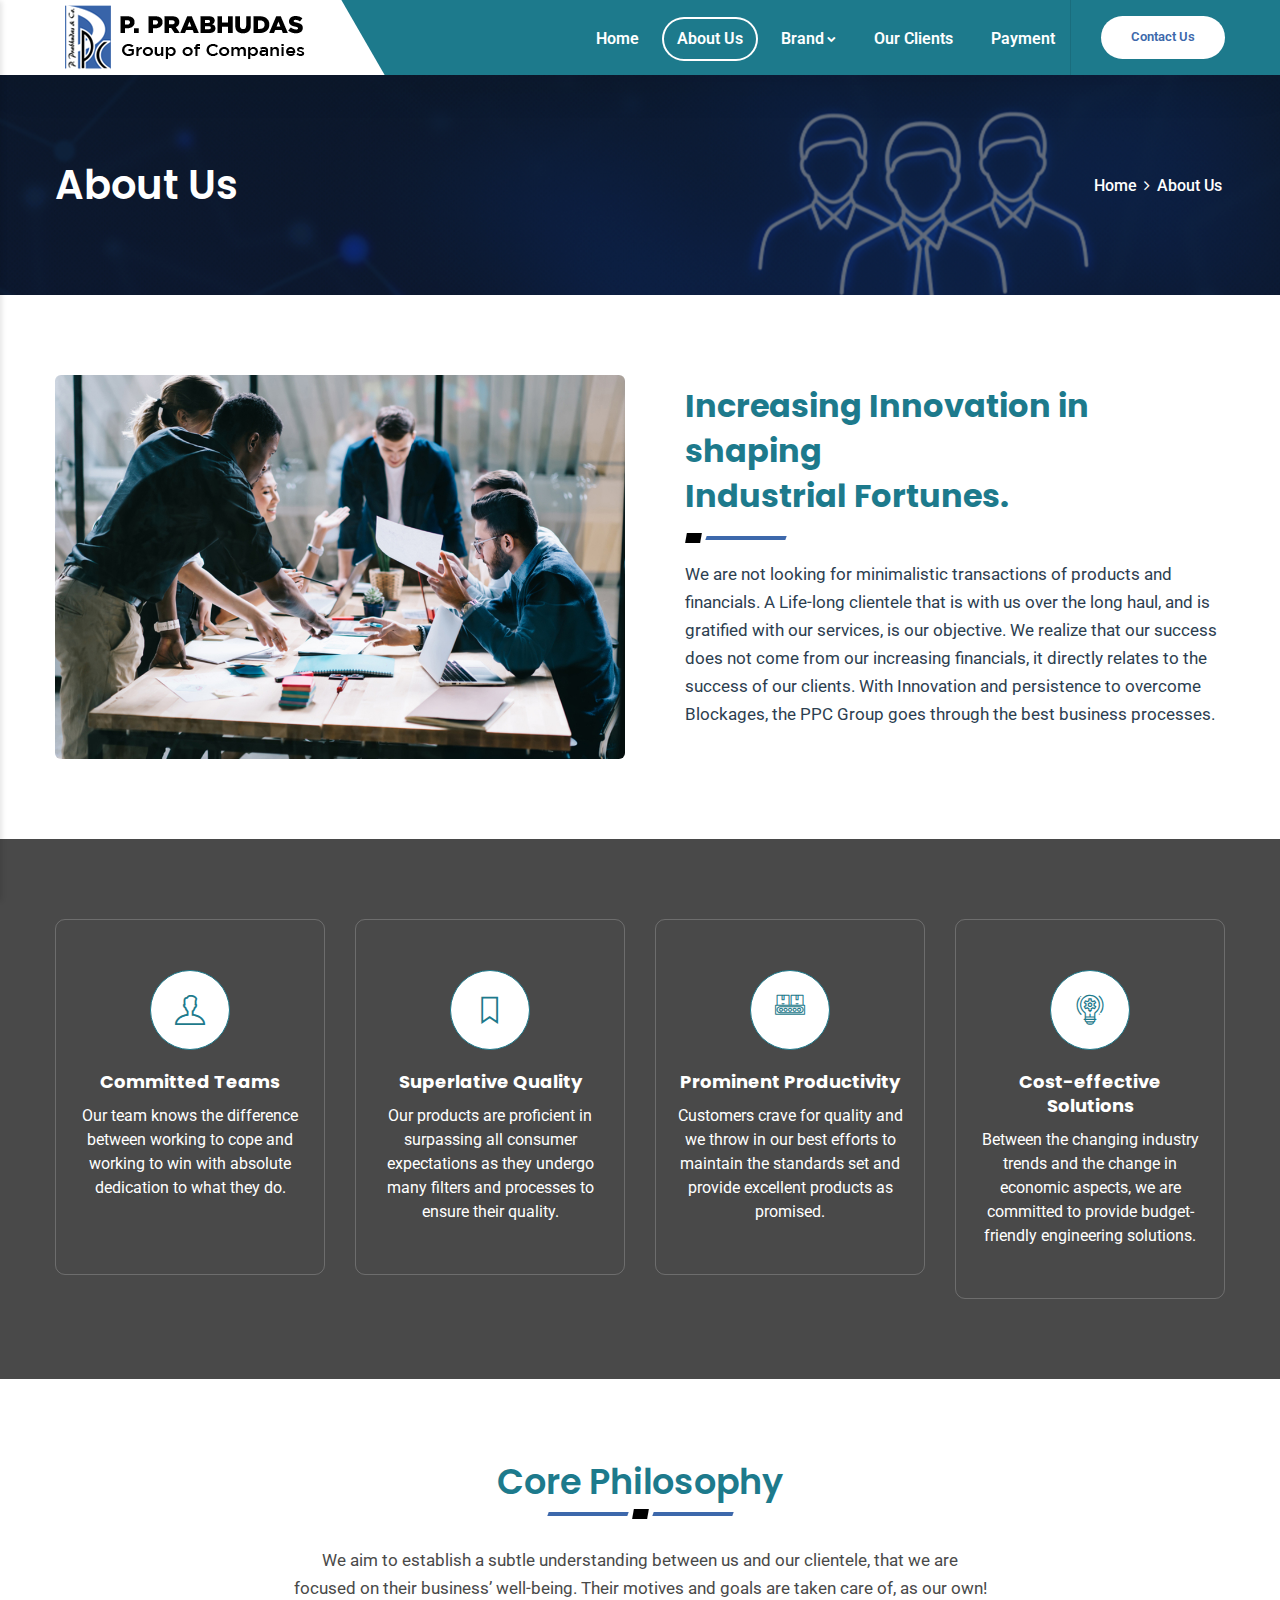
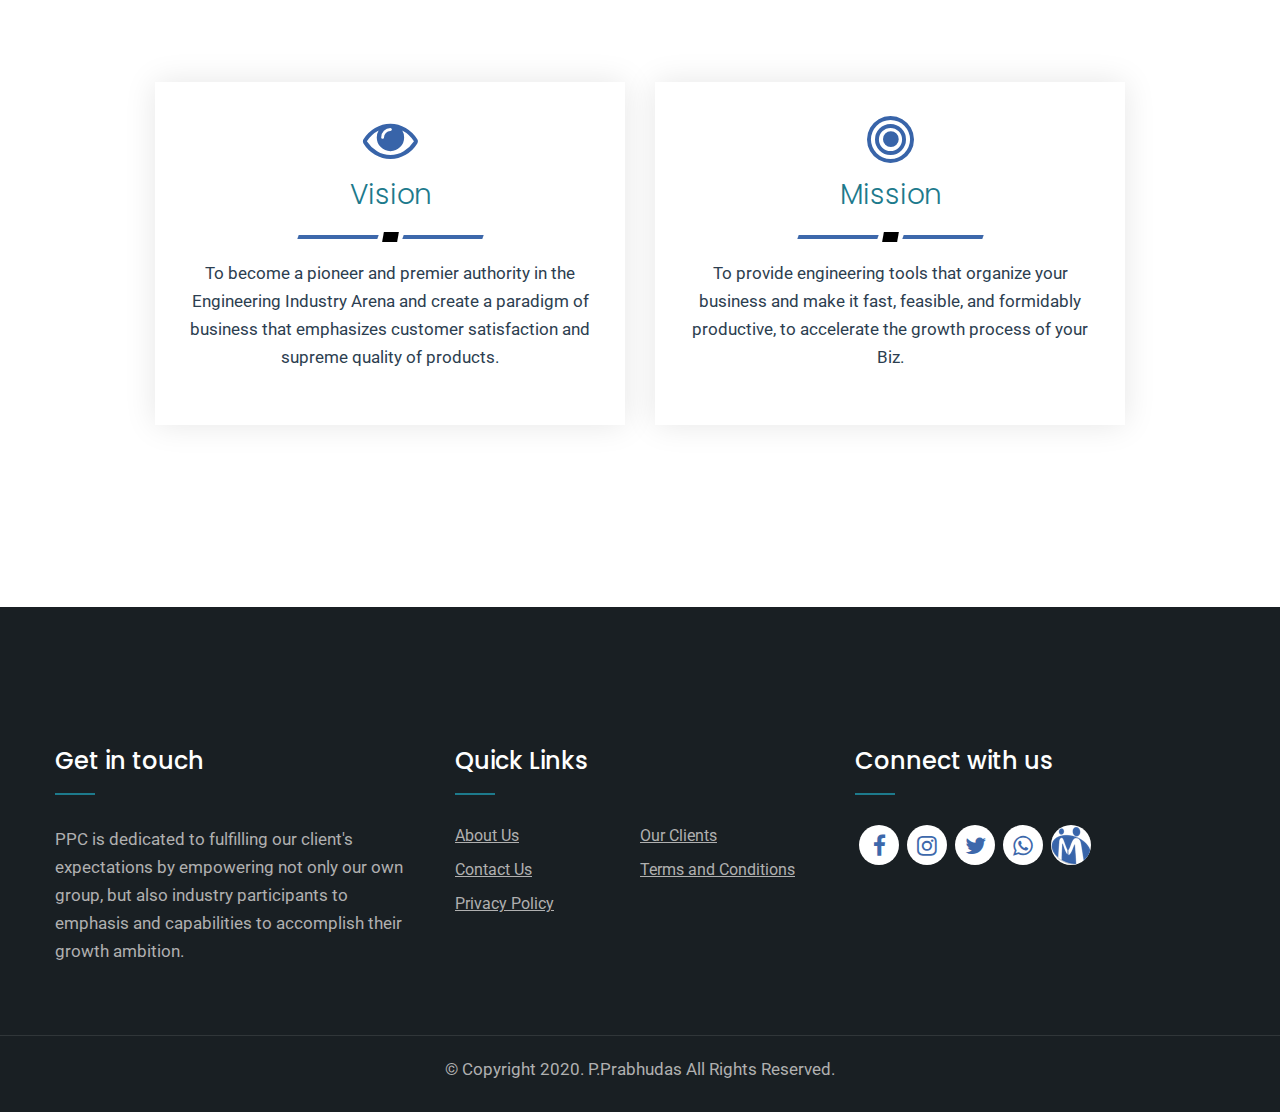
==== commit 90226ea4: "header fixed" ====
--- a/aboutus.html
+++ b/aboutus.html
@@ -17,6 +17,7 @@
 	<meta property="og:image" content="" />
 	<meta name="format-detection" content="telephone=no">
 	
+	
 	<!-- FAVICONS ICON -->
 	<link rel="icon" href="assets/img/logo/favicon.png" type="image/x-icon" />
 	<link rel="shortcut icon" type="image/x-icon" href="assets/img/logo/favicon.png" />
@@ -41,6 +42,7 @@
 	<link rel="stylesheet" type="text/css" href="assets/css/style.min.css">
 	<link class="skin" rel="stylesheet" type="text/css" href="assets/css/skin/skin-1.min.css">
 	<link rel="stylesheet" type="text/css" href="assets/css/templete.min.css">
+	<link rel="stylesheet" type="text/css" href="assets/css/custom.css">
 	<!-- Google Font -->
 	<style>
 	@import url('https://fonts.googleapis.com/css?family=Montserrat:100,100i,200,200i,300,300i,400,400i,500,500i,600,600i,700,700i,800,800i,900,900i|Open+Sans:300,300i,400,400i,600,600i,700,700i,800,800i|Playfair+Display:400,400i,700,700i,900,900i|Poppins:100,100i,200,200i,300,300i,400,400i,500,500i,600,600i,700,700i,800,800i,900,900i|Raleway:100,100i,200,200i,300,300i,400,400i,500,500i,600,600i,700,700i,800,800i,900,900i|Roboto+Condensed:300,300i,400,400i,700,700i|Roboto:100,100i,300,300i,400,400i,500,500i,700,700i,900,900i&amp;display=swap');
--- a/assets/css/custom.css
+++ b/assets/css/custom.css
@@ -0,0 +1,71 @@
+/* .bg-primary, .pagination-bx.gray .pagination>li.active>a, .pagination-bx.gray .pagination>li>a:hover {
+    background-color: #1D7A8C !important;
+} */
+
+:root {
+    --color-primary: #1D7A8C;
+    --color-secondry: #F1C27D;
+    --color-hover: #165F6D;
+    --color-accent: #F5B041;
+    --color-text-dark: #2C3E50;
+    --bg-light: #F8F9FA;
+}
+
+.bg-primary { background-color: var(--color-primary) !important; }
+.bg-secondry { background-color: var(--color-secondry) !important; }
+.bg-light { background-color: var(--bg-light) !important; }
+
+.text-primary { color: var(--color-primary) !important; }
+.text-secondry { color: var(--color-secondry) !important; }
+.text-accent { color: var(--color-accent) !important; }
+
+.site-button {
+    background-color: var(--color-accent);
+    color: var(--color-text-dark);
+    transition: all 0.3s ease;
+}
+
+
+@keyframes slideInUp {
+    from { transform: translateY(100%); opacity: 0; }
+    to { transform: translateY(0); opacity: 1; }
+  }
+  
+  @keyframes fadeIn {
+    from { opacity: 0; }
+    to { opacity: 1; }
+  }
+  
+  .btn-hover-glow {
+    transition: box-shadow 0.3s ease;
+  }
+  
+  .btn-hover-glow:hover {
+    box-shadow: 0 0 15px var(--color-accent);
+  }
+  
+  [data-aos] {
+    transition: all 0.8s ease;
+  }
+
+  /* Update font family */
+body {
+    font-family: 'Roboto', sans-serif;
+    color: var(--color-text-dark);
+  }
+  
+  h1,h2,h3,h4,h5,h6 {
+    font-weight: 700;
+    color: var(--color-primary);
+  }
+
+  /* Apply fade-in to the body or main container */
+  body {
+    animation: fadeIn 1s ease-in-out;
+  }
+
+  /* Target all paragraph elements */
+p {
+    font-size: 17px !important; /* Overrides existing styles */
+}
+
